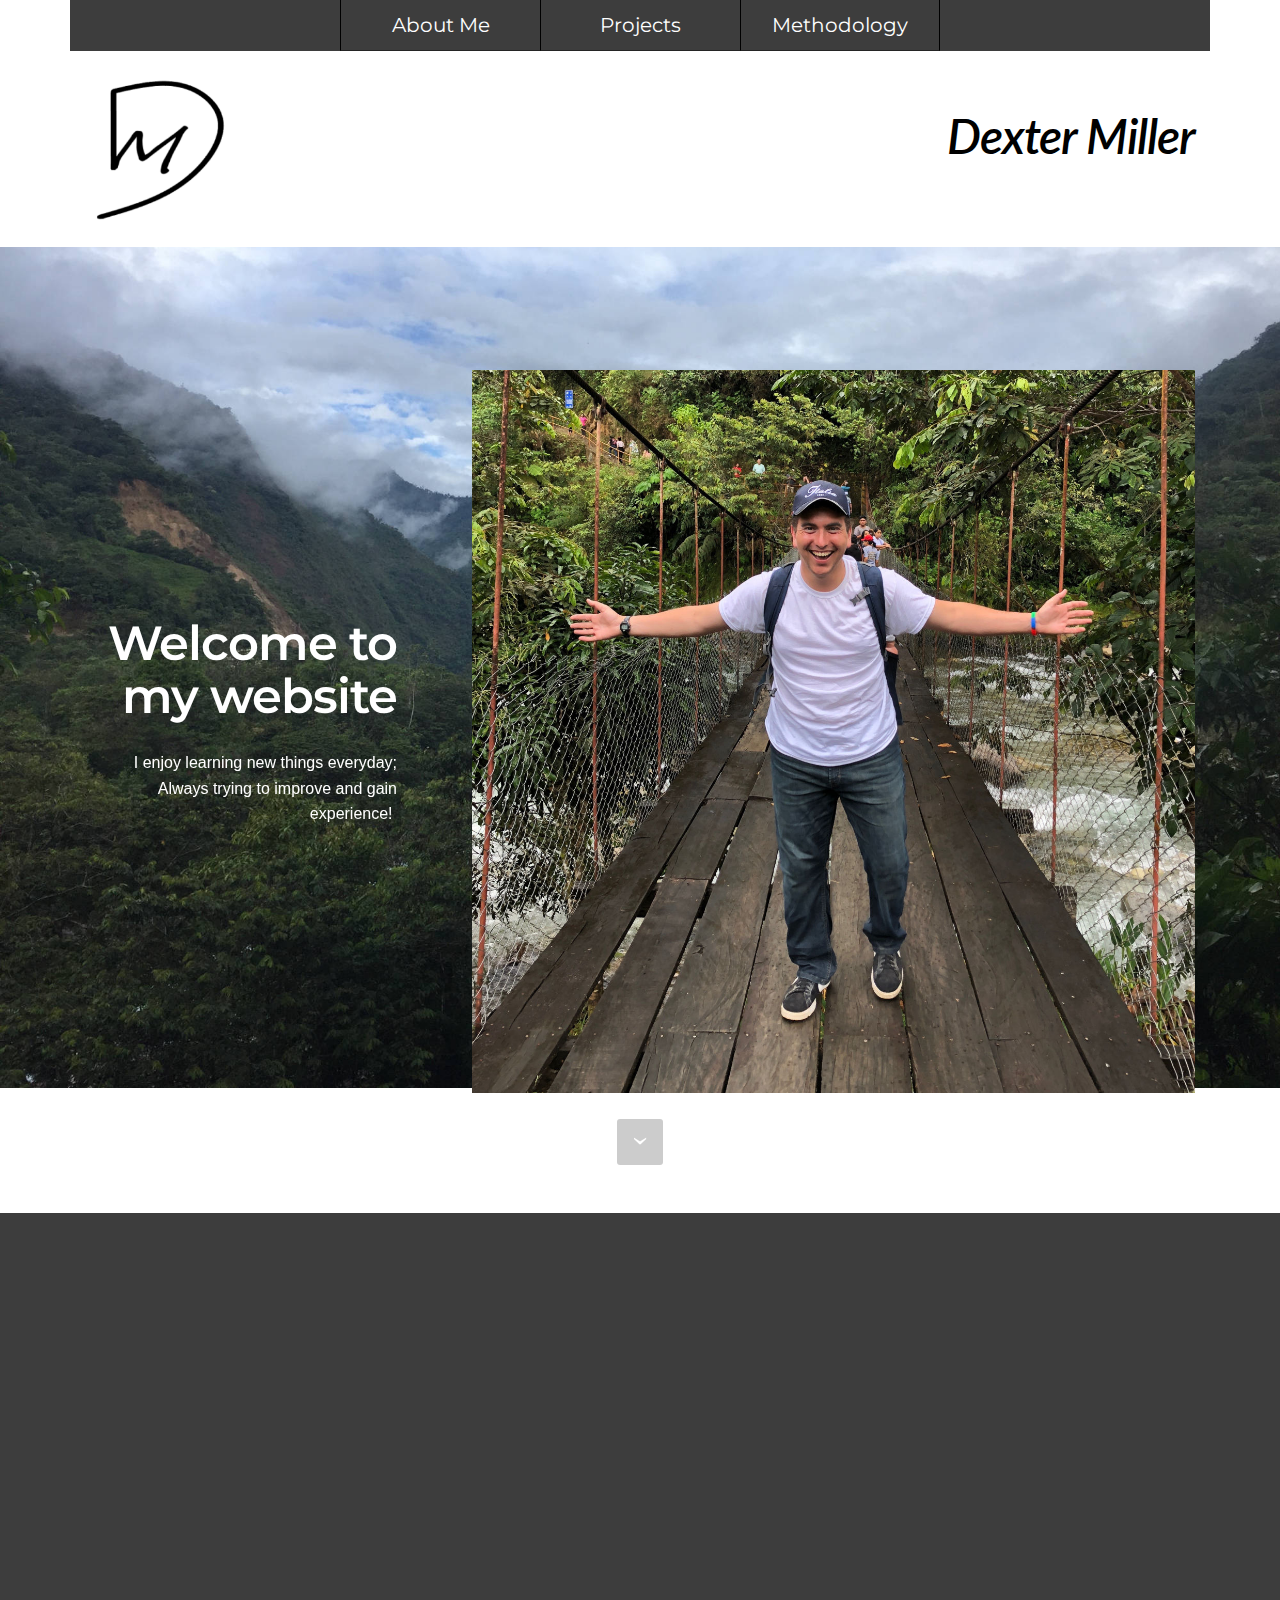
==== index.html @ 3429d53b "added facebook" ====
<!DOCTYPE html>
<html  >
<head>
  <!-- Site made with Mobirise Website Builder v4.11.6, https://mobirise.com -->
  <meta charset="UTF-8">
  <meta http-equiv="X-UA-Compatible" content="IE=edge">
  <meta name="generator" content="Mobirise v4.11.6, mobirise.com">
  <meta name="viewport" content="width=device-width, initial-scale=1, minimum-scale=1">
  <meta name="description" content="">
  <title>About ME</title>


  <link rel="stylesheet" href="css/wireframe-theme.min.css">
  <link rel="stylesheet" href="css/foundation.min.css">
  <link rel="stylesheet" href="https://fonts.googleapis.com/css?family=Montserrat:400,700">
  <link rel="stylesheet" href="https://fonts.googleapis.com/css?family=Raleway:100,100i,200,200i,300,300i,400,400i,500,500i,600,600i,700,700i,800,800i,900,900i">
  <link rel="stylesheet" href="aboutme/assets/et-line-font-plugin/style.css">
  <link rel="stylesheet" href="https://fonts.googleapis.com/css?family=Lora:400,700,400italic,700italic&subset=latin">
  <link rel="stylesheet" href="aboutme/assets/tether/tether.min.css">
  <link rel="stylesheet" href="aboutme/assets/bootstrap/css/bootstrap.min.css">
  <link rel="stylesheet" href="aboutme/assets/animatecss/animate.min.css">
  <link rel="stylesheet" href="aboutme/assets/socicon/css/styles.css">
  <link rel="stylesheet" href="aboutme/assets/theme/css/style.css">
  <link rel="preload" as="style" href="aboutme/assets/mobirise/css/mbr-additional.css"><link rel="stylesheet" href="aboutme/assets/mobirise/css/mbr-additional.css" type="text/css">
  <link rel="stylesheet" href="css/main.css">
  <link rel="icon" href="images/stickerlogo.png" type="image/icon">
</head>
<body>
    <div class="container nav-wrapper">
        <a class="link-text nav-button" href="#">About Me</a>
        <a class="link-text nav-button" href="project.html">Projects</a>
        <a class="link-text nav-button" href="Methodology/method.html">Methodology</a>
    </div>
<section class="mbr-section" id="msg-box5-i" data-rv-view="41" style="background-color: rgb(255, 255, 255); padding-top: 20px; padding-bottom: 20px;">
    <div class="container">
        <div class="row">
            <div class="mbr-table-md-up">
              <div class="mbr-table-cell mbr-right-padding-md-up mbr-valign-top col-md-7 image-size" style="width: 20%;">
                  <div class="mbr-figure"><img src="aboutme/assets/images/logo240-240x240.png"></div>
              </div>
              <div class="mbr-table-cell col-md-5 text-xs-center text-md-left content-size">
                  <h3 class="mbr-section-title display-2"><em>Dexter Miller</em></h3>      
              </div>
            </div>
        </div>
    </div>
</section>
<section class="mbr-section mbr-section-hero mbr-section-full header2 mbr-parallax-background" id="header2-9" data-rv-view="17" style="background-image: url(aboutme/assets/images/img-400-2000x1500.jpg);">
    <div class="mbr-table mbr-table-full">
        <div class="mbr-table-cell">
            <div class="container">
                <div class="mbr-section row">
                    <div class="mbr-table-md-up">
                        <div class="mbr-table-cell col-md-5 content-size text-xs-center text-md-right">
                            <h3 class="mbr-section-title display-2">Welcome to my website</h3>
                            <div class="mbr-section-text">
                                <p>I enjoy learning new things everyday; Always trying to improve and gain experience!&nbsp;</p>
                            </div>
                        </div>
                        <div class="mbr-table-cell mbr-valign-top mbr-left-padding-md-up col-md-7 image-size" style="width: 70%;">
                            <div class="mbr-figure"><img src="aboutme/assets/images/img-04571-1400x1400.jpg"></div>
                        </div>
                    </div>
                </div>
            </div>
        </div>
    </div>
    <div class="mbr-arrow mbr-arrow-floating hidden-sm-down" aria-hidden="true"><a href="#msg-box5-a"><i class="mbr-arrow-icon"></i></a></div>
</section>
<section class="mbr-section" id="msg-box5-a" data-rv-view="20" style="background-color: rgb(61, 61, 61); padding-top: 80px; padding-bottom: 80px;">
    <div class="container">
        <div class="row">
            <div class="mbr-table-md-up">
              <div class="mbr-table-cell mbr-right-padding-md-up mbr-valign-top col-md-7 image-size" style="width: 70%;">
                  <div class="mbr-figure"><img src="aboutme/assets/images/indiana-tech-sign-1400x486.jpeg"></div>
              </div>
              <div class="mbr-table-cell col-md-5 text-xs-center text-md-left content-size">
                  <h3 class="mbr-section-title display-2">Education</h3>
                  <div class="lead">
                    <p><strong>Indiana Tech University<br>Major: B.S. Computer Science<br>Minor: Mathematics</strong></p>
                  </div> 
              </div>
            </div>
        </div>
    </div>
</section>
<section class="mbr-section article" id="msg-box3-6" data-rv-view="3" style="background-color: rgb(242, 242, 242); padding-top: 40px; padding-bottom: 40px;">
    <div class="container">
        <div class="row">
            <div class="col-md-8 col-md-offset-2 text-xs-center">
                <h3 class="mbr-section-title display-2">Experience<br></h3>
                <div class="lead"><p>Below are my latest jobs, lately I've been working at Applied Technology Group learning what it means to be an I.T. professional.&nbsp;</p></div> 
            </div>
        </div>
    </div>
</section>
<section class="mbr-cards mbr-section mbr-section-nopadding" id="features4-d" data-rv-view="27" style="background-color: rgb(255, 255, 255);">
    <div class="mbr-cards-row row">
        <div class="mbr-cards-col col-xs-12 col-lg-4" style="padding-top: 80px; padding-bottom: 80px;">
            <div class="container">
                <div class="card cart-block">
                    <div class="card-img iconbox"><a href="http://www.atgfw.com" target="_blank" class="etl-icon icon-global mbr-iconfont mbr-iconfont-features4" style="color: rgb(0, 0, 0);"></a></div>
                    <div class="card-block">
                        <h4 class="card-title">Applied Technology Group</h4>
                        <h5 class="card-subtitle">June 2019 - Present</h5>
                        <p class="card-text">I currently work here serving as an IT technician. I'm learning so much with IT and how to problem solve problems.&nbsp;</p>        
                    </div>
                </div>
            </div>
        </div>
        <div class="mbr-cards-col col-xs-12 col-lg-4" style="padding-top: 80px; padding-bottom: 80px;">
            <div class="container">
                <div class="card cart-block">
                    <div class="card-img iconbox"><a class="etl-icon icon-key mbr-iconfont mbr-iconfont-features4" style="color: rgb(0, 0, 0);"></a></div>
                    <div class="card-block">
                        <h4 class="card-title">Key Fasteners Corporation</h4>
                        <h5 class="card-subtitle">June 2018 - August 2018</h5>
                        <p class="card-text">This was a summer job where I learned to work with heavy equipment and what a factory setting entails.</p>
                        
                    </div>
                </div>
          </div>
        </div>
        <div class="mbr-cards-col col-xs-12 col-lg-4" style="padding-top: 80px; padding-bottom: 80px;">
            <div class="container">
                <div class="card cart-block">
                    <div class="card-img iconbox"><a class="etl-icon icon-wine mbr-iconfont mbr-iconfont-features4" style="color: rgb(0, 0, 0);"></a></div>
                    <div class="card-block">
                        <h4 class="card-title">Swiss Village Inc.&nbsp;</h4>
                        <h5 class="card-subtitle">May 2012 - May 2018</h5>
                        <p class="card-text">This was my first job! Though I was part time serving food under safty guidelines, I learned how to balance my time between school and work.&nbsp;</p>
                        
                    </div>
                </div>
            </div>
        </div>
    </div>
</section>
<section class="mbr-section mbr-section-md-padding mbr-parallax-background" id="social-buttons4-j" data-rv-view="44" style="background-image: url(aboutme/assets/images/20160913-193756-2000x1125.jpeg); padding-top: 30px; padding-bottom: 30px;">
    <div class="container">
        <div class="row">
            <div class="col-md-8 col-md-offset-2 text-xs-center">
                <h3 class="mbr-section-title display-2">FOLLOW ME</h3>
                <div><a class="btn btn-social btn-black" title="Twitter" target="_blank" href="https://twitter.com/dexterCmiller"><i class="socicon socicon-twitter"></i></a>
                    <a class="btn btn-social btn-black" title="LinkedIn" target="_blank" href="https://www.linkedin.com/in/dextermiller2020"><i class="socicon socicon-linkedin"></i></a>
                    <a class="btn btn-social btn-black" title="Facebook" target="_blank" href="https://facebook.com/dextercarlmiller"><i class="socicon socicon-facebook"></i></a>
                </div>
            </div>
        </div>
    </div>
</section>
<section class="mbr-section form1" id="form1-5" data-rv-view="8" style="background-color: rgb(61, 61, 61); padding-top: 40px; padding-bottom: 40px;">
    <div class="mbr-section mbr-section__container mbr-section__container--middle">
        <div class="container">
            <div class="row">
                <div class="col-xs-12 text-xs-center">
                    <h3 class="mbr-section-title display-2">CONTACT ME</h3>
                    <p class="mbr-section-subtitle">for questions, interest, or information</p>
                </div>
            </div>
        </div>
    </div>
    <div class="mbr-section mbr-section-nopadding">
        <div class="container">
            <div class="row">
                <div class="col-xs-12 col-lg-10 col-lg-offset-1" data-form-type="formoid">
                    <div data-form-alert="true">
                        <div hidden="" data-form-alert-success="true" class="alert alert-form alert-success text-xs-center">Thanks for reaching out!</div>
                    </div>
                    <form action="https://mobirise.com/" method="post" data-form-title="CONTACT ME">
                        <input type="hidden" value="EpowH41rNnxH0X3R4cJUGJMuqMuOYIOdPW2lbpQacCO+5w0QWDwOLWkPHc0ipdFZHOfojw+FhIRQwKcTe9Y37yT5iPnAUWi6x+ED1+Q0xMfF3U4QTv33ysc0ulxgpAWy" data-form-email="true">
                        <div class="row row-sm-offset">
                            <div class="col-xs-12 col-md-4">
                                <div class="form-group">
                                    <label class="form-control-label" for="form1-5-name">Name<span class="form-asterisk">*</span></label>
                                    <input type="text" class="form-control" name="name" required="" data-form-field="Name" id="form1-5-name">
                                </div>
                            </div>
                            <div class="col-xs-12 col-md-4">
                                <div class="form-group">
                                    <label class="form-control-label" for="form1-5-email">Email<span class="form-asterisk">*</span></label>
                                    <input type="email" class="form-control" name="email" required="" data-form-field="Email" id="form1-5-email">
                                </div>
                            </div>
                            <div class="col-xs-12 col-md-4">
                                <div class="form-group">
                                    <label class="form-control-label" for="form1-5-phone">Phone</label>
                                    <input type="tel" class="form-control" name="phone" data-form-field="Phone" id="form1-5-phone">
                                </div>
                            </div>
                        </div>
                        <div class="form-group">
                            <label class="form-control-label" for="form1-5-message">Message</label>
                            <textarea class="form-control" name="message" rows="7" data-form-field="Message" id="form1-5-message"></textarea>
                        </div>
                        <div><button type="submit" class="btn btn-primary">Send</button></div>
                    </form>
                </div>
            </div>
        </div>
    </div>
</section>
  <script src="aboutme/assets/web/assets/jquery/jquery.min.js"></script>
  <script src="aboutme/assets/tether/tether.min.js"></script>
  <script src="aboutme/assets/bootstrap/js/bootstrap.min.js"></script>
  <script src="aboutme/assets/smooth-scroll/smooth-scroll.js"></script>
  <script src="aboutme/assets/viewport-checker/jquery.viewportchecker.js"></script>
  <script src="aboutme/assets/jarallax/jarallax.js"></script>
  <script src="aboutme/assets/theme/js/script.js"></script>
  <script src="aboutme/assets/formoid/formoid.min.js"></script>
  <div class="container footer">
    <div class="container footer-nav">
      <a class="link-text footer-nav" href="#">About Me</a>
      <a class="link-text footer-nav" href="project.html">Projects</a>
      <a class="link-text footer-nav" href="Methodology/method.html">Methodology</a>
    </div>
  </div>
  <input name="animation" type="hidden">
  </body>
</html>
---- css/wireframe-theme.min.css ----
blockquote,body,button,dd,div,dl,dt,form,h1,h2,h3,h4,h5,h6,input,li,ol,p,pre,select,td,textarea,th,ul{font-family:'Helvetica Neue',Helvetica,Arial,sans-serif}body{border:none;max-width:none;margin:0 auto;position:relative;min-height:100vh}.row{border:none}.container,.container-fluid,.form-container,.link-container,.subgrid,[class*=callout]{min-width:10px}.link-container{display:block}li.list-item-link{width:auto;max-width:none;min-width:0;min-height:0;background-color:transparent}.responsive-picture{width:100%;overflow:hidden;max-width:200px;display:block}.responsive-picture picture{max-width:none;display:block;line-height:0}.responsive-picture img{width:100%;height:100%}.placeholder-hero{background-color:lightgrey;text-align:left;padding:10px 0 10px 20px}h1.hero-header{color:#464646}p.hero-tagline{color:#646464;font-style:normal;padding:0}.social-media{display:block}.social-media *{font-family:coffeecup-font-icons!important;color:#444;background-color:transparent}.social-media li{display:inline;padding:2px}.social-element{display:inline-block;text-align:center}.social-element a.social-label{text-align:center;font-family:Georgia,Times,'Times New Roman',serif;display:block}a.social-image{background-color:#525252;border-radius:3px;max-width:32px;display:inline-block}a.social-image img{margin:0 auto;max-width:100%;display:block}span.text-element{display:block;line-height:1.2;font-size:.875em}a.glyph,span.glyph{display:block;text-decoration:none}a.glyph i,span.glyph i{line-height:1}.image-for-button{height:auto;overflow:hidden;width:100%;max-width:24px;display:inline-block;vertical-align:inherit}.image-for-button picture{max-width:none;height:auto;display:block;line-height:0}.image-for-button img{width:100%}button.button-glyph,button.button-image{font-family:'Helvetica Neue',Helvetica,Arial,sans-serif}a.glyph-for-button,span.glyph-for-button{font-size:22px;text-decoration:none}a.glyph-for-button i,span.glyph-for-button i{line-height:1}a[class*=link-button] .image-for-button{vertical-align:middle}.responsive-video{position:relative;padding-bottom:56.25%;height:0;overflow:hidden;max-width:100%}.responsive-video.square{padding-bottom:120%;max-width:initial}.responsive-video embed,.responsive-video iframe,.responsive-video object{position:absolute;top:0;left:0;width:100%;height:100%}video{width:50%;background-color:#000}audio{display:inline-block;-webkit-box-sizing:border-box;box-sizing:border-box;background-color:transparent;padding:0 20px 30px;height:95px;width:50%;margin:10px}a{-webkit-transition-delay:0s;transition-delay:0s;-webkit-transition-timing-function:ease;transition-timing-function:ease;-webkit-transition-duration:0s;transition-duration:0s;-webkit-transition-property:all;transition-property:all}a.link-image-1-1,a.link-image-1-2,a.link-image-2-1,a.link-image-3-2,a.link-image-4-3{display:block;max-width:200px}a.link-image-1-1 img,a.link-image-1-2 img,a.link-image-2-1 img,a.link-image-3-2 img,a.link-image-4-3 img{max-width:200px;width:100%}.rule{padding:5px 0;width:100%;margin:7px 0}.rule hr{margin:0;padding:0;border:none;border-top:1px solid #ddd;width:100%;max-width:none}code{font-family:Consolas,monaco,monospace}form.paypal-button,form.paypal-image{display:inline-block;padding:0;overflow:hidden}form.paypal-button button{padding:.85em 1em;color:inherit;cursor:inherit;display:block;margin:0;width:100%;height:100%}form.paypal-image input[type=image]{width:100%;margin:0}.bg-full-screen-container{position:fixed;top:0;right:0;bottom:0;left:0;z-index:-100;overflow:hidden}video.full-screen-video{position:absolute;top:0;right:0;bottom:0;left:0;z-index:-100;width:100%;height:100%;background-color:transparent;object-fit:cover}.bg-content-size-container{position:relative;display:block;overflow:hidden;margin:0;min-height:100px;width:100%}video.content-size-video{position:absolute;top:0;right:0;bottom:0;left:0;z-index:-1;width:100%;height:100%;background-color:transparent;object-fit:cover}.button.dropdown{border-top-style:none;border-top-color:inherit}.button.dropdown::after{border-color:transparent;border-top-color:inherit}.button.dropdown.hollow.alert::after,.button.dropdown.hollow.primary::after,.button.dropdown.hollow.secondary::after,.button.dropdown.hollow.success::after,.button.dropdown.hollow.warning::after,.button.dropdown.hollow::after{border-top-color:inherit}.accordion-menu .is-accordion-submenu-parent:not(.has-submenu-toggle)>a::after,.submenu-toggle::after{border-color:transparent;border-top-color:inherit}.drilldown .is-drilldown-submenu-parent>a::after,.drilldown.align-left .is-drilldown-submenu-parent>a::after{border-color:transparent;border-left-color:inherit}.drilldown .js-drilldown-back>a::before,.drilldown.align-right .is-drilldown-submenu-parent>a::after{border-color:transparent;border-right-color:inherit}.dropdown.menu>li.is-dropdown-submenu-parent>a::after{border-color:transparent;border-top-color:inherit}.dropdown.menu.vertical>li.opens-left>a::after{border-color:transparent;border-right-color:inherit}.dropdown.menu.vertical>li.opens-right>a::after{border-color:transparent;border-left-color:inherit}.dropdown.menu.medium-horizontal>li.is-dropdown-submenu-parent>a::after{border-color:transparent;border-top-color:inherit}.dropdown.menu.medium-vertical>li.opens-left>a::after{border-color:transparent;border-right-color:inherit}.dropdown.menu.medium-vertical>li.opens-right>a::after{border-color:transparent;border-left-color:inherit}.dropdown.menu.large-horizontal>li.is-dropdown-submenu-parent>a::after{border-color:transparent;border-top-color:inherit}.dropdown.menu.large-vertical>li.opens-left>a::after{border-color:transparent;border-right-color:inherit}.dropdown.menu.large-vertical>li.opens-right>a::after{border-color:transparent;border-left-color:inherit}.is-dropdown-submenu .is-dropdown-submenu-parent.opens-left>a::after{border-color:transparent;border-right-color:inherit}.is-dropdown-submenu .is-dropdown-submenu-parent.opens-right>a::after{border-color:transparent;border-left-color:inherit}.tooltip.bottom::before{border-color:transparent;border-bottom-color:inherit}.tooltip.top::before{border-color:transparent;border-top-color:inherit}.tooltip.left::before{border-color:transparent;border-left-color:inherit}.tooltip.right::before{border-color:transparent;border-right-color:inherit}.container.sd-four-cols,.container.sd-three-cols,.container.sd-two-cols{display:grid;max-width:75rem;padding-right:.625rem;padding-left:.625rem;margin-right:auto;margin-left:auto}@media screen and (min-width:40rem){.container.sd-four-cols,.container.sd-three-cols,.container.sd-two-cols{padding-right:.9375rem;padding-left:.9375rem;grid-column-gap:1.875rem}.container.sd-two-cols{grid-template-columns:1fr 1fr}.container.sd-three-cols{grid-template-columns:1fr 1fr 1fr}.container.sd-four-cols{grid-template-columns:1fr 1fr;grid-template-rows:auto auto}}@media screen and (min-width:64rem){.container.sd-four-cols{grid-template-columns:1fr 1fr 1fr 1fr}}
---- aboutme/assets/et-line-font-plugin/style.css ----
@font-face {
	font-family: 'et-line';
	src:url('fonts/et-line.eot');
	src:url('fonts/et-line.eot?#iefix') format('embedded-opentype'),
		url('fonts/et-line.woff') format('woff'),
		url('fonts/et-line.ttf') format('truetype'),
		url('fonts/et-line.svg#et-line') format('svg');
	font-weight: normal;
	font-style: normal;
}

/* Use the following CSS code if you want to use data attributes for inserting your icons */
.etl-icon, [data-icon]:before {
	font-family: 'et-line';
	content: attr(data-icon);
	speak: none;
	font-weight: normal;
	font-variant: normal;
	text-transform: none;
	line-height: 1;
	-webkit-font-smoothing: antialiased;
	-moz-osx-font-smoothing: grayscale;
	display:inline-block;
}

/* Use the following CSS code if you want to have a class per icon */
/*
Instead of a list of all class selectors,
you can use the generic selector below, but it's slower:
[class*="icon-"] {
*/
.icon-mobile, .icon-laptop, .icon-desktop, .icon-tablet, .icon-phone, .icon-document, .icon-documents, .icon-search, .icon-clipboard, .icon-newspaper, .icon-notebook, .icon-book-open, .icon-browser, .icon-calendar, .icon-presentation, .icon-picture, .icon-pictures, .icon-video, .icon-camera, .icon-printer, .icon-toolbox, .icon-briefcase, .icon-wallet, .icon-gift, .icon-bargraph, .icon-grid, .icon-expand, .icon-focus, .icon-edit, .icon-adjustments, .icon-ribbon, .icon-hourglass, .icon-lock, .icon-megaphone, .icon-shield, .icon-trophy, .icon-flag, .icon-map, .icon-puzzle, .icon-basket, .icon-envelope, .icon-streetsign, .icon-telescope, .icon-gears, .icon-key, .icon-paperclip, .icon-attachment, .icon-pricetags, .icon-lightbulb, .icon-layers, .icon-pencil, .icon-tools, .icon-tools-2, .icon-scissors, .icon-paintbrush, .icon-magnifying-glass, .icon-circle-compass, .icon-linegraph, .icon-mic, .icon-strategy, .icon-beaker, .icon-caution, .icon-recycle, .icon-anchor, .icon-profile-male, .icon-profile-female, .icon-bike, .icon-wine, .icon-hotairballoon, .icon-globe, .icon-genius, .icon-map-pin, .icon-dial, .icon-chat, .icon-heart, .icon-cloud, .icon-upload, .icon-download, .icon-target, .icon-hazardous, .icon-piechart, .icon-speedometer, .icon-global, .icon-compass, .icon-lifesaver, .icon-clock, .icon-aperture, .icon-quote, .icon-scope, .icon-alarmclock, .icon-refresh, .icon-happy, .icon-sad, .icon-facebook, .icon-twitter, .icon-googleplus, .icon-rss, .icon-tumblr, .icon-linkedin, .icon-dribbble {
	font-family: 'et-line';
	speak: none;
	font-style: normal;
	font-weight: normal;
	font-variant: normal;
	text-transform: none;
	line-height: 1;
	-webkit-font-smoothing: antialiased;
	-moz-osx-font-smoothing: grayscale;
	display:inline-block;
}
.icon-mobile:before {
	content: "\e000";
}
.icon-laptop:before {
	content: "\e001";
}
.icon-desktop:before {
	content: "\e002";
}
.icon-tablet:before {
	content: "\e003";
}
.icon-phone:before {
	content: "\e004";
}
.icon-document:before {
	content: "\e005";
}
.icon-documents:before {
	content: "\e006";
}
.icon-search:before {
	content: "\e007";
}
.icon-clipboard:before {
	content: "\e008";
}
.icon-newspaper:before {
	content: "\e009";
}
.icon-notebook:before {
	content: "\e00a";
}
.icon-book-open:before {
	content: "\e00b";
}
.icon-browser:before {
	content: "\e00c";
}
.icon-calendar:before {
	content: "\e00d";
}
.icon-presentation:before {
	content: "\e00e";
}
.icon-picture:before {
	content: "\e00f";
}
.icon-pictures:before {
	content: "\e010";
}
.icon-video:before {
	content: "\e011";
}
.icon-camera:before {
	content: "\e012";
}
.icon-printer:before {
	content: "\e013";
}
.icon-toolbox:before {
	content: "\e014";
}
.icon-briefcase:before {
	content: "\e015";
}
.icon-wallet:before {
	content: "\e016";
}
.icon-gift:before {
	content: "\e017";
}
.icon-bargraph:before {
	content: "\e018";
}
.icon-grid:before {
	content: "\e019";
}
.icon-expand:before {
	content: "\e01a";
}
.icon-focus:before {
	content: "\e01b";
}
.icon-edit:before {
	content: "\e01c";
}
.icon-adjustments:before {
	content: "\e01d";
}
.icon-ribbon:before {
	content: "\e01e";
}
.icon-hourglass:before {
	content: "\e01f";
}
.icon-lock:before {
	content: "\e020";
}
.icon-megaphone:before {
	content: "\e021";
}
.icon-shield:before {
	content: "\e022";
}
.icon-trophy:before {
	content: "\e023";
}
.icon-flag:before {
	content: "\e024";
}
.icon-map:before {
	content: "\e025";
}
.icon-puzzle:before {
	content: "\e026";
}
.icon-basket:before {
	content: "\e027";
}
.icon-envelope:before {
	content: "\e028";
}
.icon-streetsign:before {
	content: "\e029";
}
.icon-telescope:before {
	content: "\e02a";
}
.icon-gears:before {
	content: "\e02b";
}
.icon-key:before {
	content: "\e02c";
}
.icon-paperclip:before {
	content: "\e02d";
}
.icon-attachment:before {
	content: "\e02e";
}
.icon-pricetags:before {
	content: "\e02f";
}
.icon-lightbulb:before {
	content: "\e030";
}
.icon-layers:before {
	content: "\e031";
}
.icon-pencil:before {
	content: "\e032";
}
.icon-tools:before {
	content: "\e033";
}
.icon-tools-2:before {
	content: "\e034";
}
.icon-scissors:before {
	content: "\e035";
}
.icon-paintbrush:before {
	content: "\e036";
}
.icon-magnifying-glass:before {
	content: "\e037";
}
.icon-circle-compass:before {
	content: "\e038";
}
.icon-linegraph:before {
	content: "\e039";
}
.icon-mic:before {
	content: "\e03a";
}
.icon-strategy:before {
	content: "\e03b";
}
.icon-beaker:before {
	content: "\e03c";
}
.icon-caution:before {
	content: "\e03d";
}
.icon-recycle:before {
	content: "\e03e";
}
.icon-anchor:before {
	content: "\e03f";
}
.icon-profile-male:before {
	content: "\e040";
}
.icon-profile-female:before {
	content: "\e041";
}
.icon-bike:before {
	content: "\e042";
}
.icon-wine:before {
	content: "\e043";
}
.icon-hotairballoon:before {
	content: "\e044";
}
.icon-globe:before {
	content: "\e045";
}
.icon-genius:before {
	content: "\e046";
}
.icon-map-pin:before {
	content: "\e047";
}
.icon-dial:before {
	content: "\e048";
}
.icon-chat:before {
	content: "\e049";
}
.icon-heart:before {
	content: "\e04a";
}
.icon-cloud:before {
	content: "\e04b";
}
.icon-upload:before {
	content: "\e04c";
}
.icon-download:before {
	content: "\e04d";
}
.icon-target:before {
	content: "\e04e";
}
.icon-hazardous:before {
	content: "\e04f";
}
.icon-piechart:before {
	content: "\e050";
}
.icon-speedometer:before {
	content: "\e051";
}
.icon-global:before {
	content: "\e052";
}
.icon-compass:before {
	content: "\e053";
}
.icon-lifesaver:before {
	content: "\e054";
}
.icon-clock:before {
	content: "\e055";
}
.icon-aperture:before {
	content: "\e056";
}
.icon-quote:before {
	content: "\e057";
}
.icon-scope:before {
	content: "\e058";
}
.icon-alarmclock:before {
	content: "\e059";
}
.icon-refresh:before {
	content: "\e05a";
}
.icon-happy:before {
	content: "\e05b";
}
.icon-sad:before {
	content: "\e05c";
}
.icon-facebook:before {
	content: "\e05d";
}
.icon-twitter:before {
	content: "\e05e";
}
.icon-googleplus:before {
	content: "\e05f";
}
.icon-rss:before {
	content: "\e060";
}
.icon-tumblr:before {
	content: "\e061";
}
.icon-linkedin:before {
	content: "\e062";
}
.icon-dribbble:before {
	content: "\e063";
}
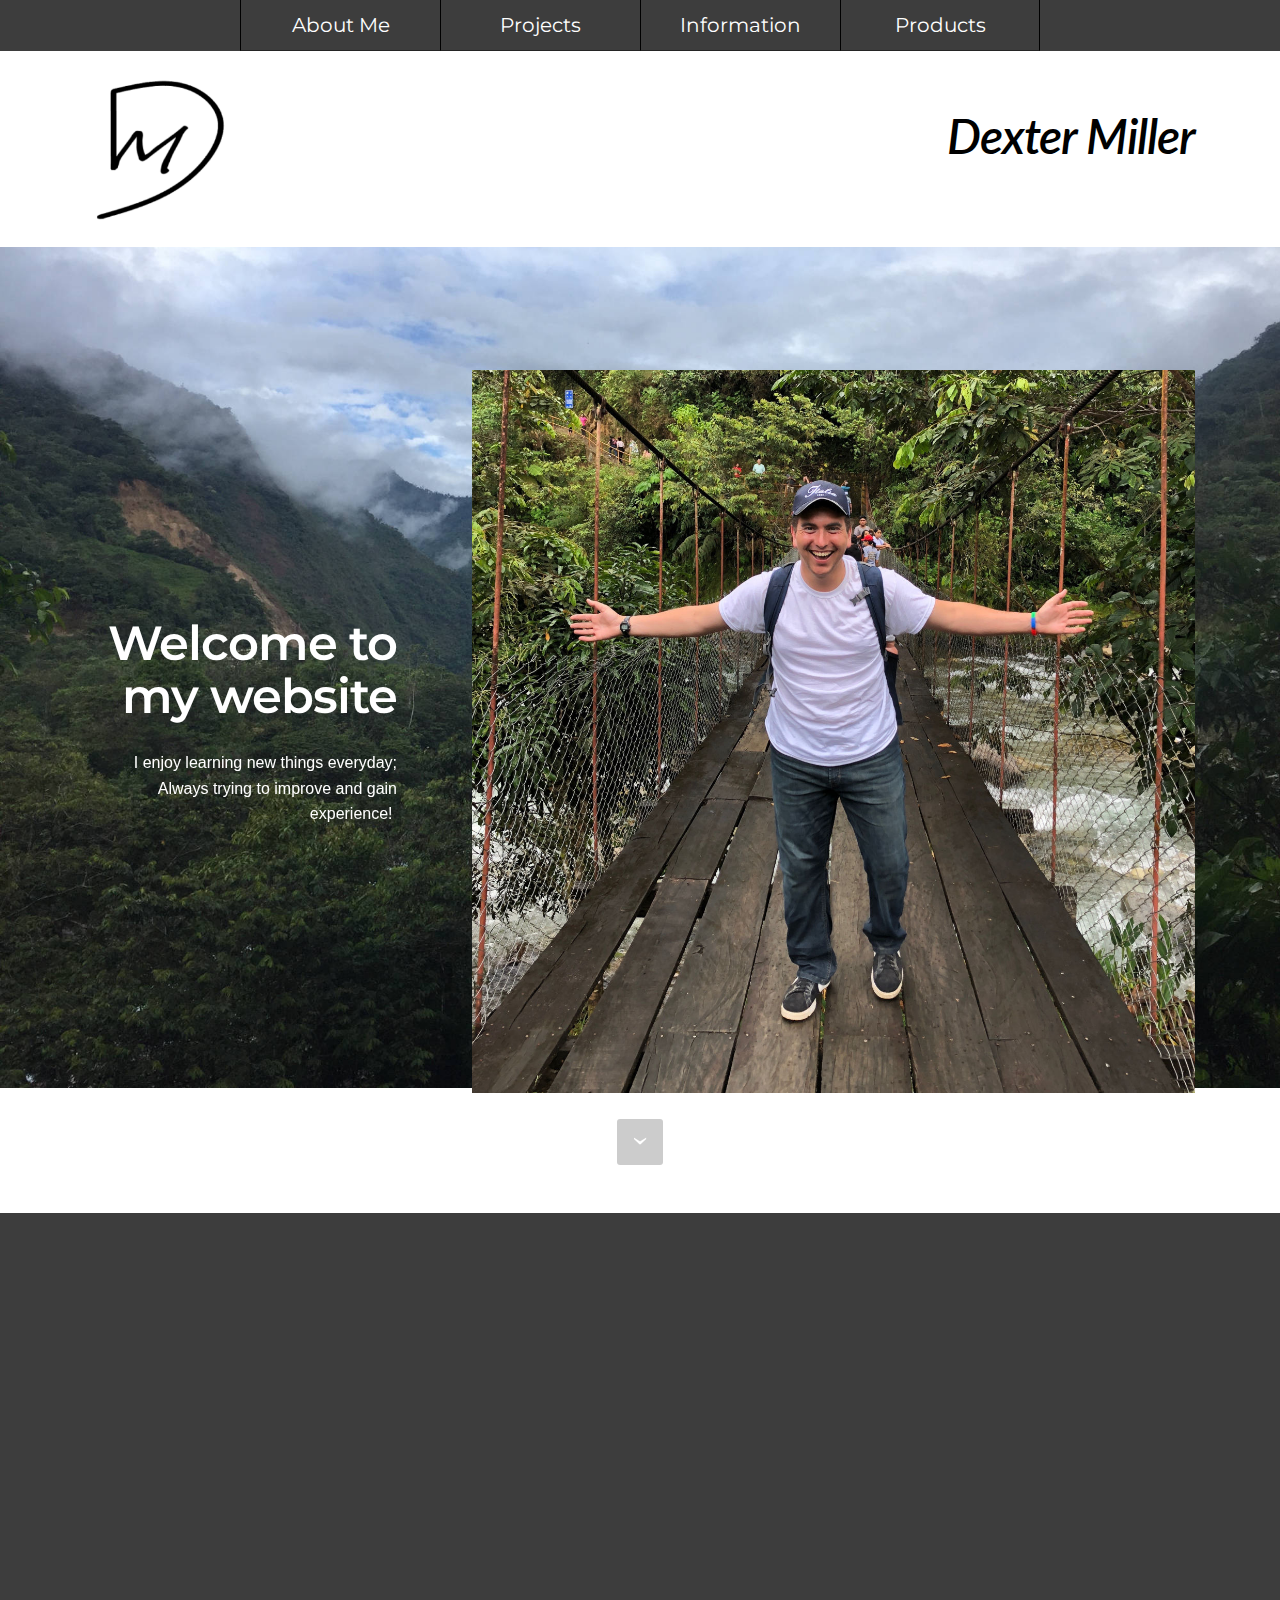
==== commit c7d717a8: "added a products page" ====
--- a/index.html
+++ b/index.html
@@ -29,7 +29,8 @@
     <div class="container nav-wrapper">
         <a class="link-text nav-button" href="#">About Me</a>
         <a class="link-text nav-button" href="project.html">Projects</a>
-        <a class="link-text nav-button" href="Methodology/method.html">Methodology</a>
+        <a class="link-text nav-button" href="Methodology/method.html">Information</a>
+        <a class="link-text nav-button" href="Products/products.html">Products</a>
     </div>
 <section class="mbr-section" id="msg-box5-i" data-rv-view="41" style="background-color: rgb(255, 255, 255); padding-top: 20px; padding-bottom: 20px;">
     <div class="container">
@@ -212,7 +213,8 @@
     <div class="container footer-nav">
       <a class="link-text footer-nav" href="#">About Me</a>
       <a class="link-text footer-nav" href="project.html">Projects</a>
-      <a class="link-text footer-nav" href="Methodology/method.html">Methodology</a>
+      <a class="link-text footer-nav" href="Methodology/method.html">Information</a>
+      <a class="link-text footer-nav" href="Products/products.html">Products</a>
     </div>
   </div>
   <input name="animation" type="hidden">
--- a/css/main.css
+++ b/css/main.css
@@ -182,7 +182,7 @@
   .container.nav-wrapper {
     margin-right: auto;
     margin-left: auto;
-    /* max-width: 1400px; */
+    max-width: 100%; 
   }
 
   .container.hero-section {
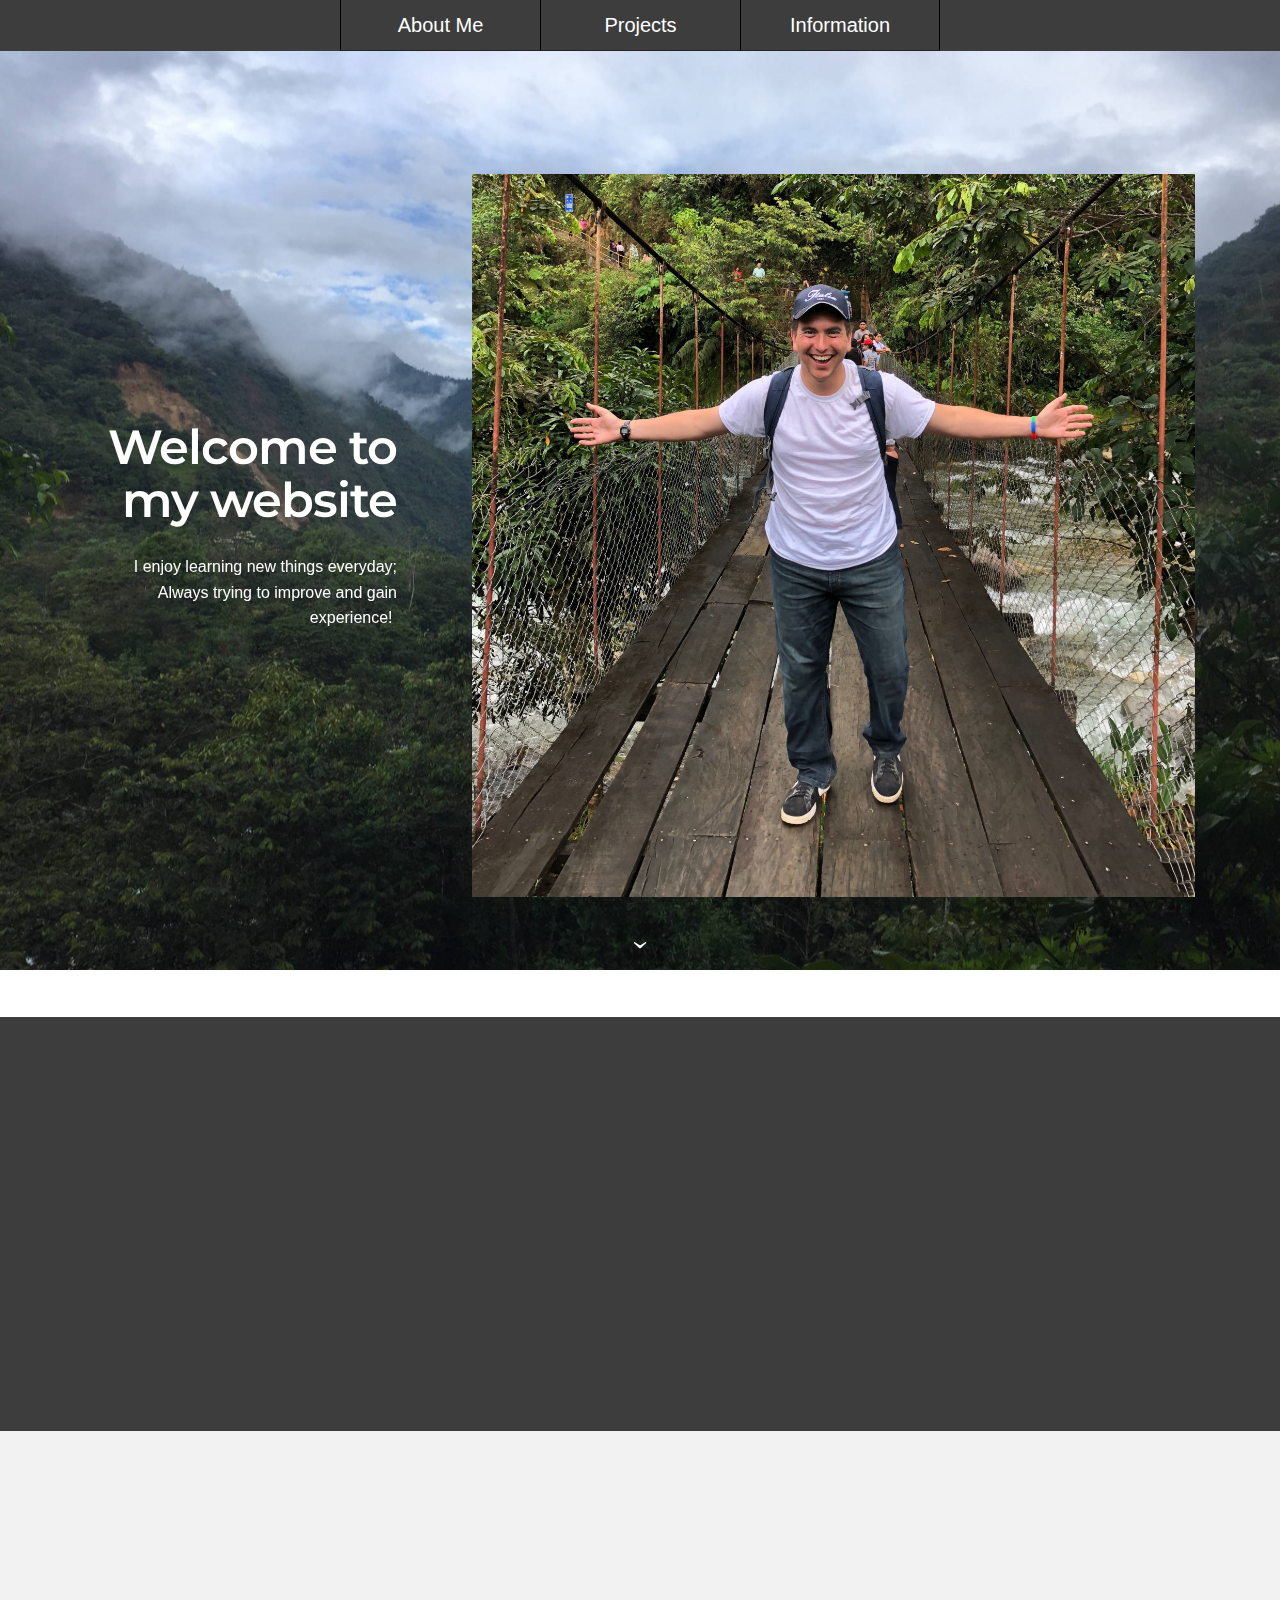
==== commit f7c34794: "Updated menu and removed unwanted items" ====
--- a/index.html
+++ b/index.html
@@ -21,7 +21,8 @@
   <link rel="stylesheet" href="aboutme/assets/animatecss/animate.min.css">
   <link rel="stylesheet" href="aboutme/assets/socicon/css/styles.css">
   <link rel="stylesheet" href="aboutme/assets/theme/css/style.css">
-  <link rel="preload" as="style" href="aboutme/assets/mobirise/css/mbr-additional.css"><link rel="stylesheet" href="aboutme/assets/mobirise/css/mbr-additional.css" type="text/css">
+  <link rel="preload" as="style" href="aboutme/assets/mobirise/css/mbr-additional.css">
+  <link rel="stylesheet" href="aboutme/assets/mobirise/css/mbr-additional.css" type="text/css">
   <link rel="stylesheet" href="css/main.css">
   <link rel="icon" href="images/stickerlogo.png" type="image/icon">
 </head>
@@ -30,9 +31,9 @@
         <a class="link-text nav-button" href="#">About Me</a>
         <a class="link-text nav-button" href="project.html">Projects</a>
         <a class="link-text nav-button" href="Methodology/method.html">Information</a>
-        <a class="link-text nav-button" href="Products/products.html">Products</a>
-    </div>
-<section class="mbr-section" id="msg-box5-i" data-rv-view="41" style="background-color: rgb(255, 255, 255); padding-top: 20px; padding-bottom: 20px;">
+        <!-- <a class="link-text nav-button" href="Products/products.html">Products</a> -->
+    </div>
+<!-- <section class="mbr-section" id="msg-box5-i" data-rv-view="41" style="background-color: rgb(255, 255, 255); padding-top: 20px; padding-bottom: 20px;">
     <div class="container">
         <div class="row">
             <div class="mbr-table-md-up">
@@ -46,7 +47,8 @@
         </div>
     </div>
 </section>
-<section class="mbr-section mbr-section-hero mbr-section-full header2 mbr-parallax-background" id="header2-9" data-rv-view="17" style="background-image: url(aboutme/assets/images/img-400-2000x1500.jpg);">
+ -->
+ <section class="mbr-section mbr-section-hero mbr-section-full header2 mbr-parallax-background" id="header2-9" data-rv-view="17" style="background-image: url(aboutme/assets/images/img-400-2000x1500.jpg);">
     <div class="mbr-table mbr-table-full">
         <div class="mbr-table-cell">
             <div class="container">
@@ -104,7 +106,7 @@
                     <div class="card-block">
                         <h4 class="card-title">Applied Technology Group</h4>
                         <h5 class="card-subtitle">June 2019 - Present</h5>
-                        <p class="card-text">I currently work here serving as an IT technician. I'm learning so much with IT and how to problem solve problems.&nbsp;</p>        
+                        <p class="card-text">I currently work here serving as an IT technician. I'm learning so much with managing systems and networks.&nbsp;</p>        
                     </div>
                 </div>
             </div>
@@ -149,7 +151,7 @@
             </div>
         </div>
     </div>
-</section>
+<!-- </section>
 <section class="mbr-section form1" id="form1-5" data-rv-view="8" style="background-color: rgb(61, 61, 61); padding-top: 40px; padding-bottom: 40px;">
     <div class="mbr-section mbr-section__container mbr-section__container--middle">
         <div class="container">
@@ -200,6 +202,7 @@
             </div>
         </div>
     </div>
+ -->
 </section>
   <script src="aboutme/assets/web/assets/jquery/jquery.min.js"></script>
   <script src="aboutme/assets/tether/tether.min.js"></script>
@@ -214,7 +217,7 @@
       <a class="link-text footer-nav" href="#">About Me</a>
       <a class="link-text footer-nav" href="project.html">Projects</a>
       <a class="link-text footer-nav" href="Methodology/method.html">Information</a>
-      <a class="link-text footer-nav" href="Products/products.html">Products</a>
+      <!-- <a class="link-text footer-nav" href="Products/products.html">Products</a> -->
     </div>
   </div>
   <input name="animation" type="hidden">
--- a/css/wireframe-theme.min.css
+++ b/css/wireframe-theme.min.css
@@ -1 +1 @@
-blockquote,body,button,dd,div,dl,dt,form,h1,h2,h3,h4,h5,h6,input,li,ol,p,pre,select,td,textarea,th,ul{font-family:'Helvetica Neue',Helvetica,Arial,sans-serif}body{border:none;max-width:none;margin:0 auto;position:relative;min-height:100vh}.row{border:none}.container,.container-fluid,.form-container,.link-container,.subgrid,[class*=callout]{min-width:10px}.link-container{display:block}li.list-item-link{width:auto;max-width:none;min-width:0;min-height:0;background-color:transparent}.responsive-picture{width:100%;overflow:hidden;max-width:200px;display:block}.responsive-picture picture{max-width:none;display:block;line-height:0}.responsive-picture img{width:100%;height:100%}.placeholder-hero{background-color:lightgrey;text-align:left;padding:10px 0 10px 20px}h1.hero-header{color:#464646}p.hero-tagline{color:#646464;font-style:normal;padding:0}.social-media{display:block}.social-media *{font-family:coffeecup-font-icons!important;color:#444;background-color:transparent}.social-media li{display:inline;padding:2px}.social-element{display:inline-block;text-align:center}.social-element a.social-label{text-align:center;font-family:Georgia,Times,'Times New Roman',serif;display:block}a.social-image{background-color:#525252;border-radius:3px;max-width:32px;display:inline-block}a.social-image img{margin:0 auto;max-width:100%;display:block}span.text-element{display:block;line-height:1.2;font-size:.875em}a.glyph,span.glyph{display:block;text-decoration:none}a.glyph i,span.glyph i{line-height:1}.image-for-button{height:auto;overflow:hidden;width:100%;max-width:24px;display:inline-block;vertical-align:inherit}.image-for-button picture{max-width:none;height:auto;display:block;line-height:0}.image-for-button img{width:100%}button.button-glyph,button.button-image{font-family:'Helvetica Neue',Helvetica,Arial,sans-serif}a.glyph-for-button,span.glyph-for-button{font-size:22px;text-decoration:none}a.glyph-for-button i,span.glyph-for-button i{line-height:1}a[class*=link-button] .image-for-button{vertical-align:middle}.responsive-video{position:relative;padding-bottom:56.25%;height:0;overflow:hidden;max-width:100%}.responsive-video.square{padding-bottom:120%;max-width:initial}.responsive-video embed,.responsive-video iframe,.responsive-video object{position:absolute;top:0;left:0;width:100%;height:100%}video{width:50%;background-color:#000}audio{display:inline-block;-webkit-box-sizing:border-box;box-sizing:border-box;background-color:transparent;padding:0 20px 30px;height:95px;width:50%;margin:10px}a{-webkit-transition-delay:0s;transition-delay:0s;-webkit-transition-timing-function:ease;transition-timing-function:ease;-webkit-transition-duration:0s;transition-duration:0s;-webkit-transition-property:all;transition-property:all}a.link-image-1-1,a.link-image-1-2,a.link-image-2-1,a.link-image-3-2,a.link-image-4-3{display:block;max-width:200px}a.link-image-1-1 img,a.link-image-1-2 img,a.link-image-2-1 img,a.link-image-3-2 img,a.link-image-4-3 img{max-width:200px;width:100%}.rule{padding:5px 0;width:100%;margin:7px 0}.rule hr{margin:0;padding:0;border:none;border-top:1px solid #ddd;width:100%;max-width:none}code{font-family:Consolas,monaco,monospace}form.paypal-button,form.paypal-image{display:inline-block;padding:0;overflow:hidden}form.paypal-button button{padding:.85em 1em;color:inherit;cursor:inherit;display:block;margin:0;width:100%;height:100%}form.paypal-image input[type=image]{width:100%;margin:0}.bg-full-screen-container{position:fixed;top:0;right:0;bottom:0;left:0;z-index:-100;overflow:hidden}video.full-screen-video{position:absolute;top:0;right:0;bottom:0;left:0;z-index:-100;width:100%;height:100%;background-color:transparent;object-fit:cover}.bg-content-size-container{position:relative;display:block;overflow:hidden;margin:0;min-height:100px;width:100%}video.content-size-video{position:absolute;top:0;right:0;bottom:0;left:0;z-index:-1;width:100%;height:100%;background-color:transparent;object-fit:cover}.button.dropdown{border-top-style:none;border-top-color:inherit}.button.dropdown::after{border-color:transparent;border-top-color:inherit}.button.dropdown.hollow.alert::after,.button.dropdown.hollow.primary::after,.button.dropdown.hollow.secondary::after,.button.dropdown.hollow.success::after,.button.dropdown.hollow.warning::after,.button.dropdown.hollow::after{border-top-color:inherit}.accordion-menu .is-accordion-submenu-parent:not(.has-submenu-toggle)>a::after,.submenu-toggle::after{border-color:transparent;border-top-color:inherit}.drilldown .is-drilldown-submenu-parent>a::after,.drilldown.align-left .is-drilldown-submenu-parent>a::after{border-color:transparent;border-left-color:inherit}.drilldown .js-drilldown-back>a::before,.drilldown.align-right .is-drilldown-submenu-parent>a::after{border-color:transparent;border-right-color:inherit}.dropdown.menu>li.is-dropdown-submenu-parent>a::after{border-color:transparent;border-top-color:inherit}.dropdown.menu.vertical>li.opens-left>a::after{border-color:transparent;border-right-color:inherit}.dropdown.menu.vertical>li.opens-right>a::after{border-color:transparent;border-left-color:inherit}.dropdown.menu.medium-horizontal>li.is-dropdown-submenu-parent>a::after{border-color:transparent;border-top-color:inherit}.dropdown.menu.medium-vertical>li.opens-left>a::after{border-color:transparent;border-right-color:inherit}.dropdown.menu.medium-vertical>li.opens-right>a::after{border-color:transparent;border-left-color:inherit}.dropdown.menu.large-horizontal>li.is-dropdown-submenu-parent>a::after{border-color:transparent;border-top-color:inherit}.dropdown.menu.large-vertical>li.opens-left>a::after{border-color:transparent;border-right-color:inherit}.dropdown.menu.large-vertical>li.opens-right>a::after{border-color:transparent;border-left-color:inherit}.is-dropdown-submenu .is-dropdown-submenu-parent.opens-left>a::after{border-color:transparent;border-right-color:inherit}.is-dropdown-submenu .is-dropdown-submenu-parent.opens-right>a::after{border-color:transparent;border-left-color:inherit}.tooltip.bottom::before{border-color:transparent;border-bottom-color:inherit}.tooltip.top::before{border-color:transparent;border-top-color:inherit}.tooltip.left::before{border-color:transparent;border-left-color:inherit}.tooltip.right::before{border-color:transparent;border-right-color:inherit}.container.sd-four-cols,.container.sd-three-cols,.container.sd-two-cols{display:grid;max-width:75rem;padding-right:.625rem;padding-left:.625rem;margin-right:auto;margin-left:auto}@media screen and (min-width:40rem){.container.sd-four-cols,.container.sd-three-cols,.container.sd-two-cols{padding-right:.9375rem;padding-left:.9375rem;grid-column-gap:1.875rem}.container.sd-two-cols{grid-template-columns:1fr 1fr}.container.sd-three-cols{grid-template-columns:1fr 1fr 1fr}.container.sd-four-cols{grid-template-columns:1fr 1fr;grid-template-rows:auto auto}}@media screen and (min-width:64rem){.container.sd-four-cols{grid-template-columns:1fr 1fr 1fr 1fr}}+blockquote,body,button,dd,div,dl,dt,form,h1,h2,h3,h4,h5,h6,input,li,ol,p,pre,select,td,textarea,th,ul{font-family:'Helvetica Neue',Helvetica,Arial}body{border:none;max-width:none;margin:0 auto;position:relative;min-height:100vh}.row{border:none}.container,.container-fluid,.form-container,.link-container,.subgrid,[class*=callout]{min-width:10px}.link-container{display:block}li.list-item-link{width:auto;max-width:none;min-width:0;min-height:0;background-color:transparent}.responsive-picture{width:100%;overflow:hidden;max-width:200px;display:block}.responsive-picture picture{max-width:none;display:block;line-height:0}.responsive-picture img{width:100%;height:100%}.placeholder-hero{background-color:lightgrey;text-align:left;padding:10px 0 10px 20px}h1.hero-header{color:#464646}p.hero-tagline{color:#646464;font-style:normal;padding:0}.social-media{display:block}.social-media *{font-family:coffeecup-font-icons!important;color:#444;background-color:transparent}.social-media li{display:inline;padding:2px}.social-element{display:inline-block;text-align:center}.social-element a.social-label{text-align:center;font-family:Georgia,Times,'Times New Roman',serif;display:block}a.social-image{background-color:#525252;border-radius:3px;max-width:32px;display:inline-block}a.social-image img{margin:0 auto;max-width:100%;display:block}span.text-element{display:block;line-height:1.2;font-size:.875em}a.glyph,span.glyph{display:block;text-decoration:none}a.glyph i,span.glyph i{line-height:1}.image-for-button{height:auto;overflow:hidden;width:100%;max-width:24px;display:inline-block;vertical-align:inherit}.image-for-button picture{max-width:none;height:auto;display:block;line-height:0}.image-for-button img{width:100%}button.button-glyph,button.button-image{font-family:'Helvetica Neue',Helvetica,Arial,sans-serif}a.glyph-for-button,span.glyph-for-button{font-size:22px;text-decoration:none}a.glyph-for-button i,span.glyph-for-button i{line-height:1}a[class*=link-button] .image-for-button{vertical-align:middle}.responsive-video{position:relative;padding-bottom:56.25%;height:0;overflow:hidden;max-width:100%}.responsive-video.square{padding-bottom:120%;max-width:initial}.responsive-video embed,.responsive-video iframe,.responsive-video object{position:absolute;top:0;left:0;width:100%;height:100%}video{width:50%;background-color:#000}audio{display:inline-block;-webkit-box-sizing:border-box;box-sizing:border-box;background-color:transparent;padding:0 20px 30px;height:95px;width:50%;margin:10px}a{-webkit-transition-delay:0s;transition-delay:0s;-webkit-transition-timing-function:ease;transition-timing-function:ease;-webkit-transition-duration:0s;transition-duration:0s;-webkit-transition-property:all;transition-property:all}a.link-image-1-1,a.link-image-1-2,a.link-image-2-1,a.link-image-3-2,a.link-image-4-3{display:block;max-width:200px}a.link-image-1-1 img,a.link-image-1-2 img,a.link-image-2-1 img,a.link-image-3-2 img,a.link-image-4-3 img{max-width:200px;width:100%}.rule{padding:5px 0;width:100%;margin:7px 0}.rule hr{margin:0;padding:0;border:none;border-top:1px solid #ddd;width:100%;max-width:none}code{font-family:Consolas,monaco,monospace}form.paypal-button,form.paypal-image{display:inline-block;padding:0;overflow:hidden}form.paypal-button button{padding:.85em 1em;color:inherit;cursor:inherit;display:block;margin:0;width:100%;height:100%}form.paypal-image input[type=image]{width:100%;margin:0}.bg-full-screen-container{position:fixed;top:0;right:0;bottom:0;left:0;z-index:-100;overflow:hidden}video.full-screen-video{position:absolute;top:0;right:0;bottom:0;left:0;z-index:-100;width:100%;height:100%;background-color:transparent;object-fit:cover}.bg-content-size-container{position:relative;display:block;overflow:hidden;margin:0;min-height:100px;width:100%}video.content-size-video{position:absolute;top:0;right:0;bottom:0;left:0;z-index:-1;width:100%;height:100%;background-color:transparent;object-fit:cover}.button.dropdown{border-top-style:none;border-top-color:inherit}.button.dropdown::after{border-color:transparent;border-top-color:inherit}.button.dropdown.hollow.alert::after,.button.dropdown.hollow.primary::after,.button.dropdown.hollow.secondary::after,.button.dropdown.hollow.success::after,.button.dropdown.hollow.warning::after,.button.dropdown.hollow::after{border-top-color:inherit}.accordion-menu .is-accordion-submenu-parent:not(.has-submenu-toggle)>a::after,.submenu-toggle::after{border-color:transparent;border-top-color:inherit}.drilldown .is-drilldown-submenu-parent>a::after,.drilldown.align-left .is-drilldown-submenu-parent>a::after{border-color:transparent;border-left-color:inherit}.drilldown .js-drilldown-back>a::before,.drilldown.align-right .is-drilldown-submenu-parent>a::after{border-color:transparent;border-right-color:inherit}.dropdown.menu>li.is-dropdown-submenu-parent>a::after{border-color:transparent;border-top-color:inherit}.dropdown.menu.vertical>li.opens-left>a::after{border-color:transparent;border-right-color:inherit}.dropdown.menu.vertical>li.opens-right>a::after{border-color:transparent;border-left-color:inherit}.dropdown.menu.medium-horizontal>li.is-dropdown-submenu-parent>a::after{border-color:transparent;border-top-color:inherit}.dropdown.menu.medium-vertical>li.opens-left>a::after{border-color:transparent;border-right-color:inherit}.dropdown.menu.medium-vertical>li.opens-right>a::after{border-color:transparent;border-left-color:inherit}.dropdown.menu.large-horizontal>li.is-dropdown-submenu-parent>a::after{border-color:transparent;border-top-color:inherit}.dropdown.menu.large-vertical>li.opens-left>a::after{border-color:transparent;border-right-color:inherit}.dropdown.menu.large-vertical>li.opens-right>a::after{border-color:transparent;border-left-color:inherit}.is-dropdown-submenu .is-dropdown-submenu-parent.opens-left>a::after{border-color:transparent;border-right-color:inherit}.is-dropdown-submenu .is-dropdown-submenu-parent.opens-right>a::after{border-color:transparent;border-left-color:inherit}.tooltip.bottom::before{border-color:transparent;border-bottom-color:inherit}.tooltip.top::before{border-color:transparent;border-top-color:inherit}.tooltip.left::before{border-color:transparent;border-left-color:inherit}.tooltip.right::before{border-color:transparent;border-right-color:inherit}.container.sd-four-cols,.container.sd-three-cols,.container.sd-two-cols{display:grid;max-width:75rem;padding-right:.625rem;padding-left:.625rem;margin-right:auto;margin-left:auto}@media screen and (min-width:40rem){.container.sd-four-cols,.container.sd-three-cols,.container.sd-two-cols{padding-right:.9375rem;padding-left:.9375rem;grid-column-gap:1.875rem}.container.sd-two-cols{grid-template-columns:1fr 1fr}.container.sd-three-cols{grid-template-columns:1fr 1fr 1fr}.container.sd-four-cols{grid-template-columns:1fr 1fr;grid-template-rows:auto auto}}@media screen and (min-width:64rem){.container.sd-four-cols{grid-template-columns:1fr 1fr 1fr 1fr}}--- a/css/main.css
+++ b/css/main.css
@@ -52,7 +52,7 @@
   color: #fff;
   text-align: center;
   font-size: 20px;
-  font-family: 'Montserrat', cursive;
+  /* font-family: 'Montserrat', cursive; */
 }
 
 a.link-text.footer-nav {
